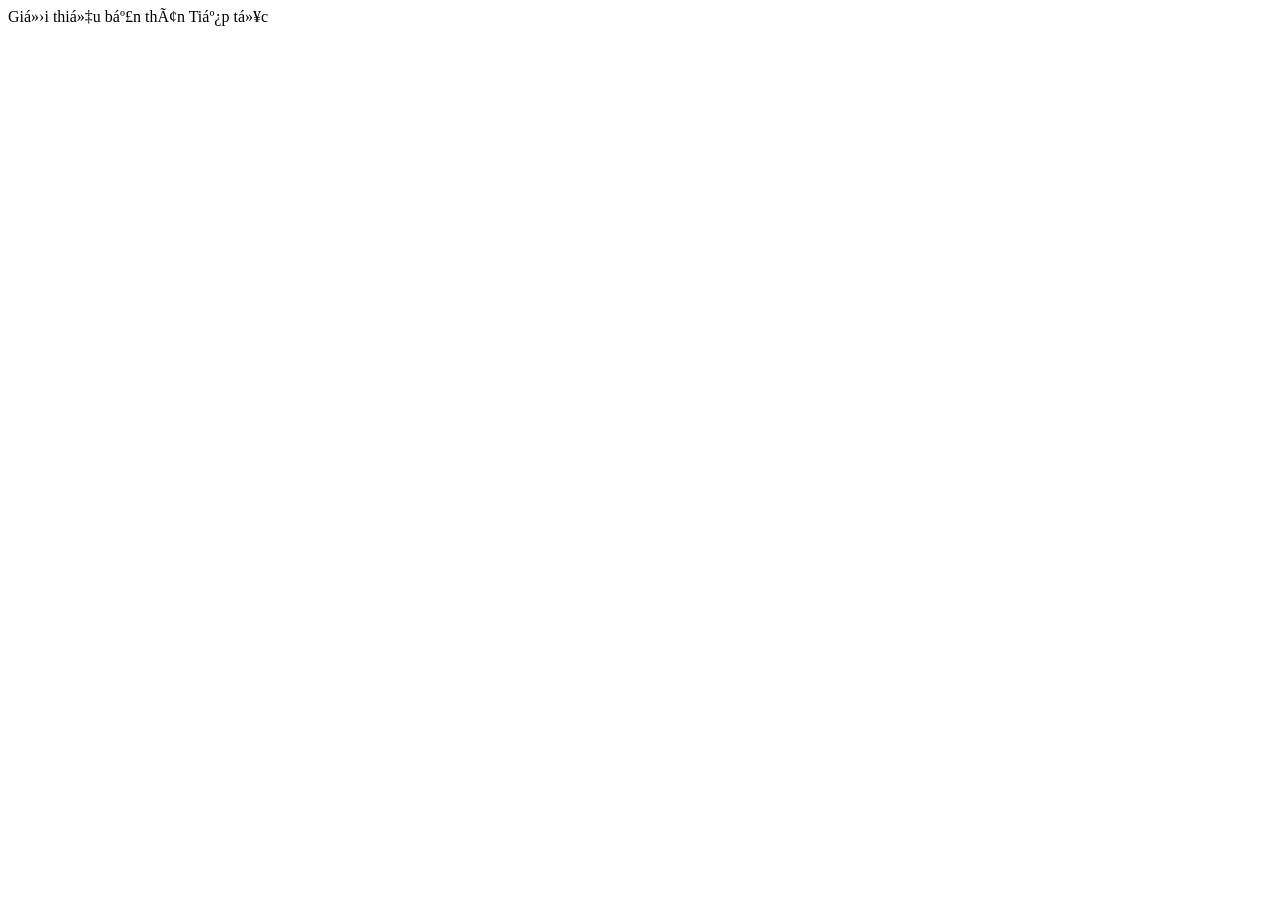
==== index.html @ 0bdce646 "create my project strycture" ====
<!DOCTYPE html>
<html lang="vi">
     <head>
           <title>Thiết kế Web</title>
           <meta charset="UTF-8>
     </head>
     <body>
        <h3>Đây la trang chủ</h3>  
        <a herf="html/gioithieu">Giới thiệu bản thân</a>
        <a herf="html/#">Tiếp tục</a>
     </body>
</html>
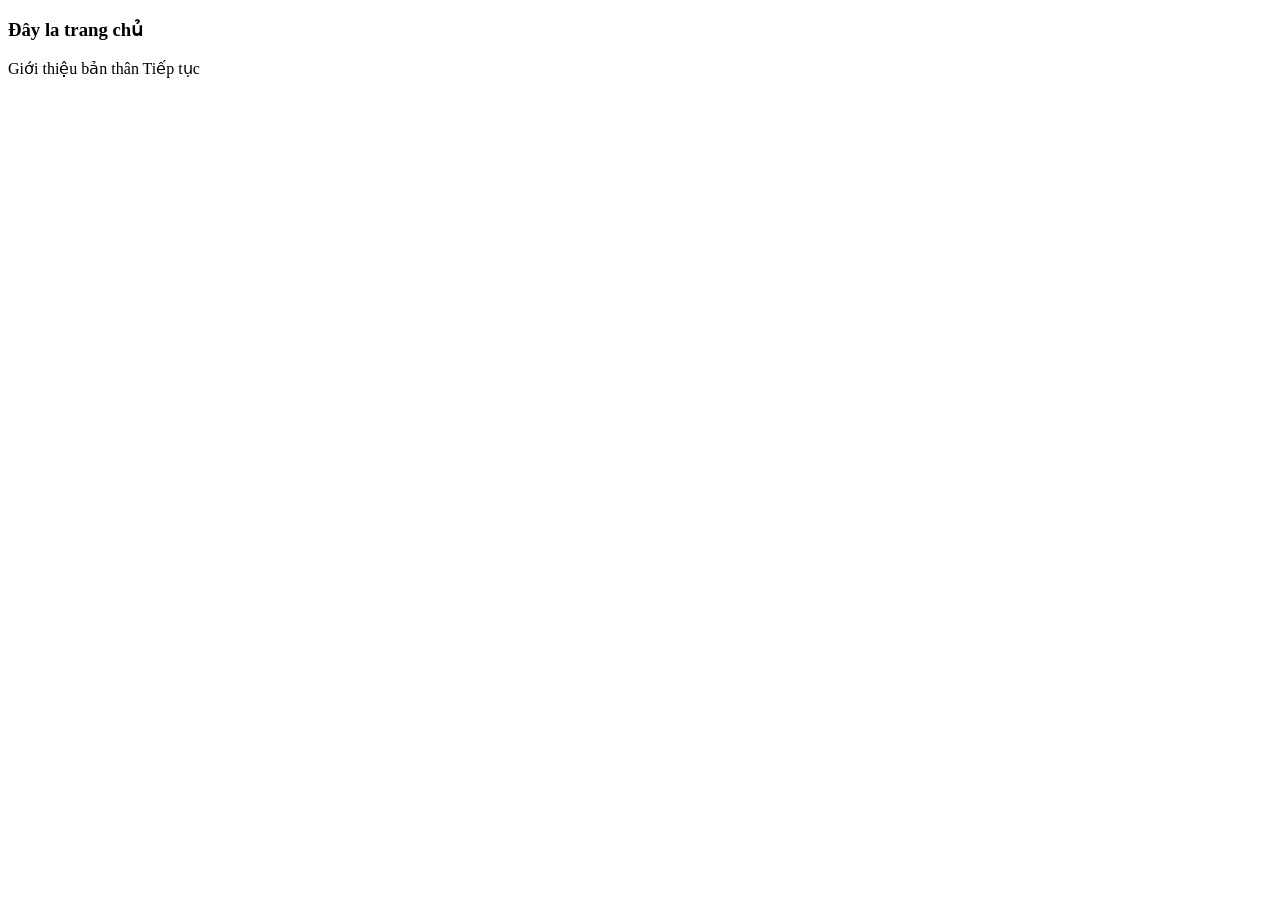
==== commit eaa0856b: "du an" ====
--- a/index.html
+++ b/index.html
@@ -2,7 +2,7 @@
 <html lang="vi">
      <head>
            <title>Thiết kế Web</title>
-           <meta charset="UTF-8>
+           <meta charset= "UTF-8" />
      </head>
      <body>
         <h3>Đây la trang chủ</h3>  
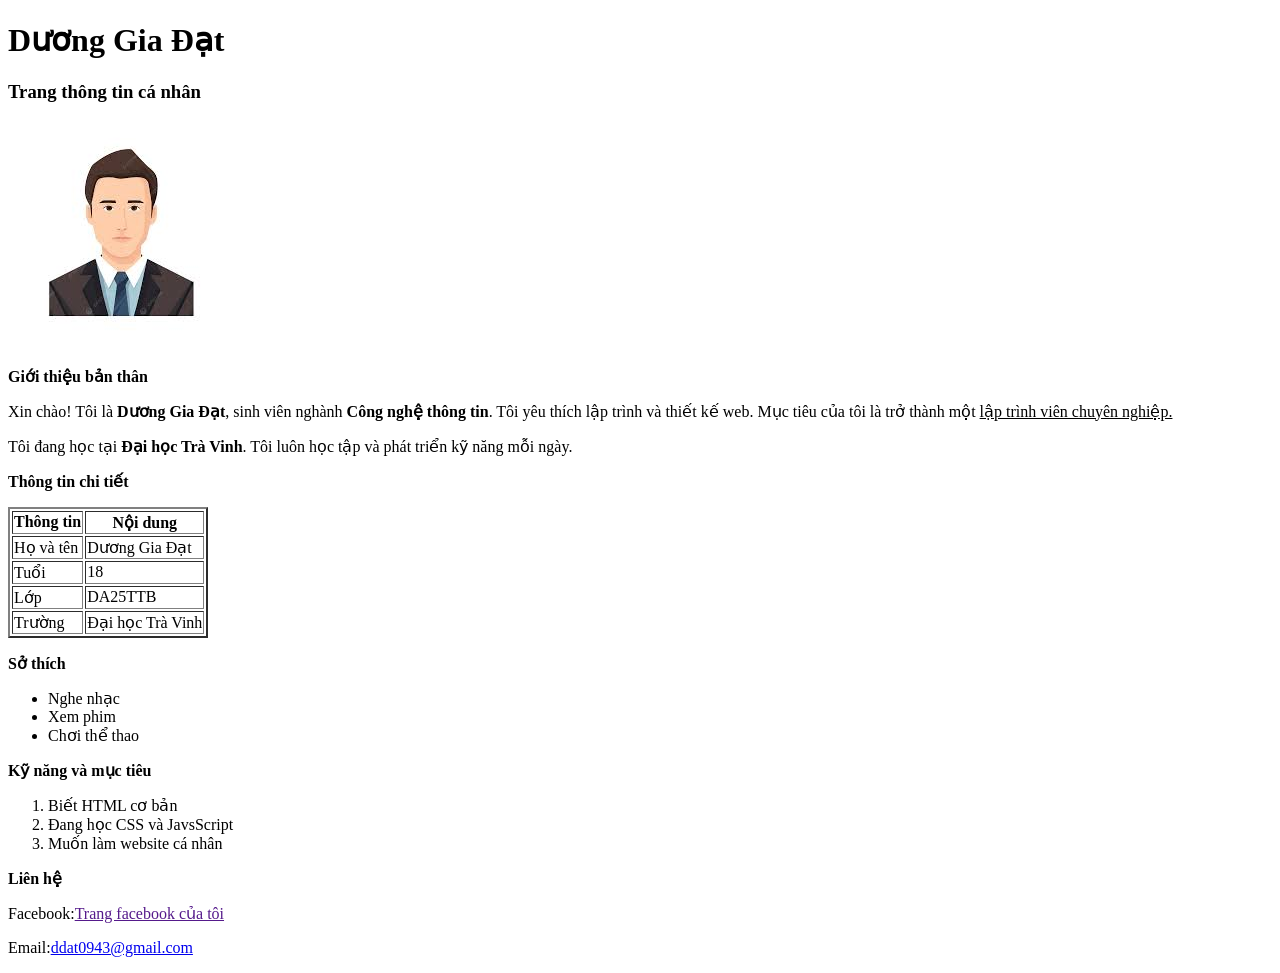
==== commit c2b94a6b: "cap nhat css" ====
--- a/index.html
+++ b/index.html
@@ -3,10 +3,60 @@
      <head>
            <title>Thiết kế Web</title>
            <meta charset= "UTF-8" />
+           <link ref="stylesheet" href="style.css">
      </head>
      <body>
-        <h3>Đây la trang chủ</h3>  
-        <a herf="html/gioithieu">Giới thiệu bản thân</a>
-        <a herf="html/#">Tiếp tục</a>
-     </body>
-</html>+       <h1>Dương Gia Đạt</h1>
+       <h3>Trang thông tin cá nhân</h3>
+       <div class="container">
+              <div class="avatar">
+                    <img src="accets/images/avatar.img">
+              </div>
+              <div class="ifno">
+                   <p><b>Giới thiệu bản thân</b></p>
+                   <p>Xin chào! Tôi là <b>Dương Gia Đạt</b>, sinh viên nghành<b> Công nghệ thông tin</b>. Tôi yêu thích lập trình và thiết kế web.
+                      Mục tiêu của tôi là trở thành một <u>lập trình viên chuyên nghiệp.</u></p>
+                   <p>Tôi đang học tại <b>Đại học Trà Vinh</b>. Tôi luôn học tập và phát triển kỹ năng mỗi ngày.
+              </div>
+       </div>
+       <p><b>Thông tin chi tiết</b></p>
+       <table border="2">
+           <tr>
+             <th><b>Thông tin</b></th>
+             <th style="text-align":center><b>Nội dung</b></th>
+           </tr>
+           <tr>
+               <td>Họ và tên</td>
+               <td>Dương Gia Đạt</td>
+           </tr>
+           <tr>
+               <td>Tuổi</td>
+               <td>18</td>
+           </tr>
+           <tr>
+               <td>Lớp</td>
+               <td>DA25TTB</td>
+           </tr>
+           <tr>
+               <td>Trường</td>
+               <td>Đại học Trà Vinh</td>
+           </tr>
+
+       </table>
+       
+       <p><b>Sở thích</b></p>
+       <ul>
+           <li>Nghe nhạc</li>
+           <li>Xem phim</li>
+           <li>Chơi thể thao</li>
+       </ul>
+       <p><b>Kỹ năng và mục tiêu</b></p>
+       <ol> 
+           <li>Biết HTML cơ bản</li>
+           <li>Đang học CSS và JavsScript</li>
+           <li>Muốn làm website cá nhân</li>
+       </ol>
+       <p><b>Liên hệ</b></p>
+       <p>Facebook:<a href="">Trang facebook của tôi</a></p>
+       <p>Email:<a href="mailto:ddat09843@gmail.com">ddat0943@gmail.com</a></p>
+</html> 
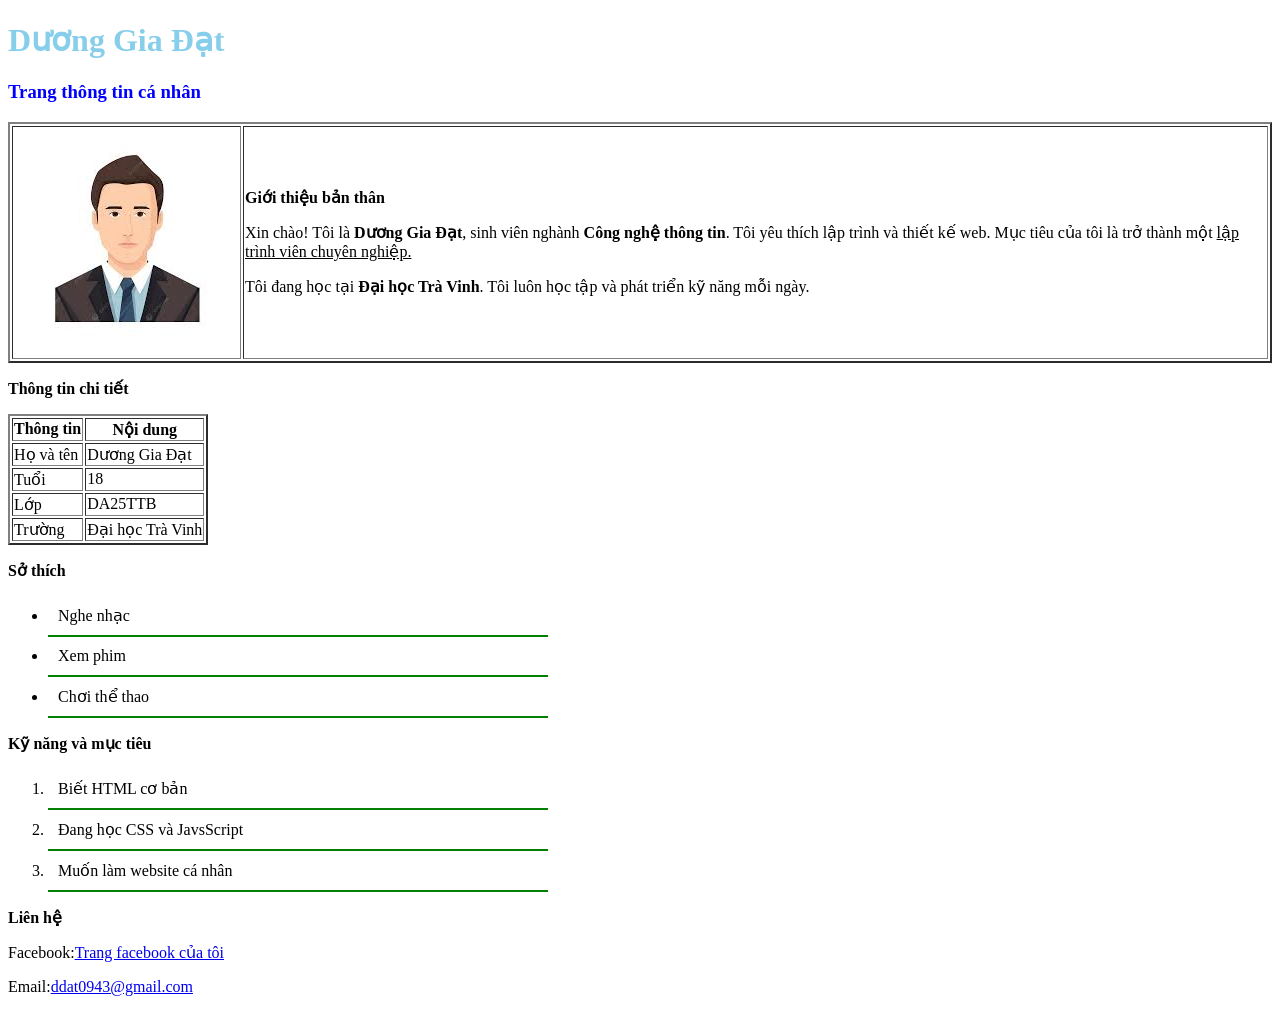
==== commit 5e4a2ca3: "trang thong tin ca nhan" ====
--- a/index.html
+++ b/index.html
@@ -3,22 +3,26 @@
      <head>
            <title>Thiết kế Web</title>
            <meta charset= "UTF-8" />
-           <link ref="stylesheet" href="style.css">
+           <link rel="stylesheet" href="../css/style.css">
      </head>
      <body>
-       <h1>Dương Gia Đạt</h1>
-       <h3>Trang thông tin cá nhân</h3>
+       <h1 id="hoten">Dương Gia Đạt</h1>
+       <h3 id="tieude">Trang thông tin cá nhân</h3>
        <div class="container">
-              <div class="avatar">
-                    <img src="accets/images/avatar.img">
-              </div>
-              <div class="ifno">
-                   <p><b>Giới thiệu bản thân</b></p>
+	   <table border="2">
+	         <tr >
+			      <td class="kc">
+				   <img src="accets/images/avatar.img">
+				  </td>
+				  <td class="ck">
+				      <p><b>Giới thiệu bản thân</b></p>
                    <p>Xin chào! Tôi là <b>Dương Gia Đạt</b>, sinh viên nghành<b> Công nghệ thông tin</b>. Tôi yêu thích lập trình và thiết kế web.
                       Mục tiêu của tôi là trở thành một <u>lập trình viên chuyên nghiệp.</u></p>
-                   <p>Tôi đang học tại <b>Đại học Trà Vinh</b>. Tôi luôn học tập và phát triển kỹ năng mỗi ngày.
-              </div>
-       </div>
+                   <p>Tôi đang học tại <b>Đại học Trà Vinh</b>. Tôi luôn học tập và phát triển kỹ năng mỗi ngày.   
+				  </td>
+               </tr>  
+	   </table>
+       </div>       
        <p><b>Thông tin chi tiết</b></p>
        <table border="2">
            <tr>
@@ -57,6 +61,6 @@
            <li>Muốn làm website cá nhân</li>
        </ol>
        <p><b>Liên hệ</b></p>
-       <p>Facebook:<a href="">Trang facebook của tôi</a></p>
+       <p>Facebook:<a href="https://www.facebook.com/duong.at.814917?mibextid=ZbWKwL">Trang facebook của tôi</a></p>
        <p>Email:<a href="mailto:ddat09843@gmail.com">ddat0943@gmail.com</a></p>
 </html> 
--- a/css/style.css
+++ b/css/style.css
@@ -0,0 +1,20 @@
+#tieude{
+	text-transform:uppercasa;
+	text-size:36px;
+	color:blue;
+}
+#hoten{
+	text-transform:uppercasa;
+	text-size:36px;
+	color:skyblue;
+}
+ul,ol{
+	margin: 15px 0px;
+	lít-style-type:none;
+	lít-style-position:inside;
+	max-width:500px;
+}
+ li{
+	 padding:10px;
+	 border-bottom:2px solid green;
+ }
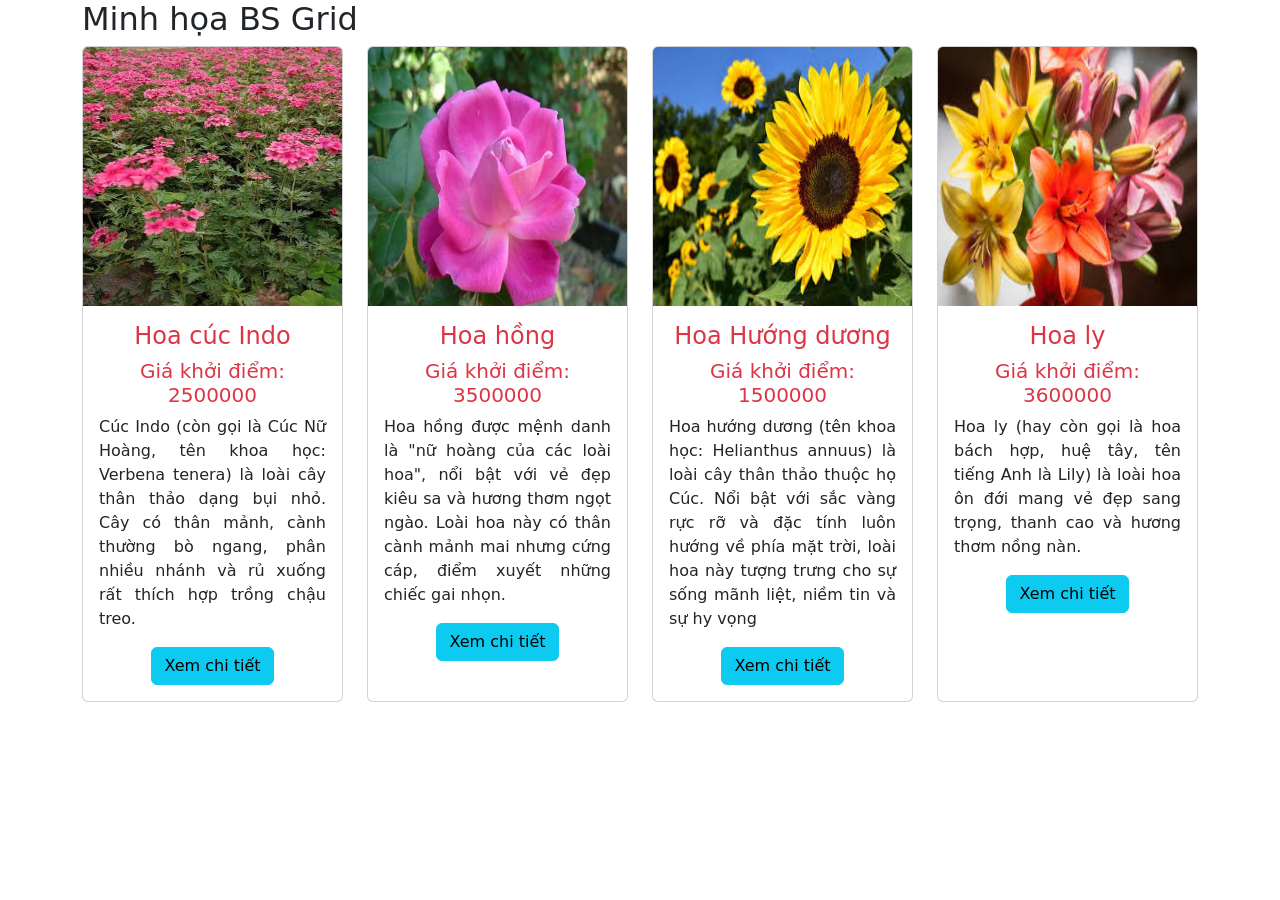
==== commit 0e530748: "trang san pham" ====
--- a/index.html
+++ b/index.html
@@ -3,64 +3,83 @@
      <head>
            <title>Thiết kế Web</title>
            <meta charset= "UTF-8" />
-           <link rel="stylesheet" href="../css/style.css">
+           <link href="https://cdn.jsdelivr.net/npm/bootstrap@5.3.8/dist/css/bootstrap.min.css" rel="stylesheet">
+           <script src="https://cdn.jsdelivr.net/npm/bootstrap@5.3.8/dist/js/bootstrap.bundle.min.js"></script>
      </head>
      <body>
-       <h1 id="hoten">Dương Gia Đạt</h1>
-       <h3 id="tieude">Trang thông tin cá nhân</h3>
-       <div class="container">
-	   <table border="2">
-	         <tr >
-			      <td class="kc">
-				   <img src="accets/images/avatar.img">
-				  </td>
-				  <td class="ck">
-				      <p><b>Giới thiệu bản thân</b></p>
-                   <p>Xin chào! Tôi là <b>Dương Gia Đạt</b>, sinh viên nghành<b> Công nghệ thông tin</b>. Tôi yêu thích lập trình và thiết kế web.
-                      Mục tiêu của tôi là trở thành một <u>lập trình viên chuyên nghiệp.</u></p>
-                   <p>Tôi đang học tại <b>Đại học Trà Vinh</b>. Tôi luôn học tập và phát triển kỹ năng mỗi ngày.   
-				  </td>
-               </tr>  
-	   </table>
-       </div>       
-       <p><b>Thông tin chi tiết</b></p>
-       <table border="2">
-           <tr>
-             <th><b>Thông tin</b></th>
-             <th style="text-align":center><b>Nội dung</b></th>
-           </tr>
-           <tr>
-               <td>Họ và tên</td>
-               <td>Dương Gia Đạt</td>
-           </tr>
-           <tr>
-               <td>Tuổi</td>
-               <td>18</td>
-           </tr>
-           <tr>
-               <td>Lớp</td>
-               <td>DA25TTB</td>
-           </tr>
-           <tr>
-               <td>Trường</td>
-               <td>Đại học Trà Vinh</td>
-           </tr>
+        <div class="container">
+            <h2>Minh họa BS Grid</h2>
+        <div class="row row-cols-1 row-cols-md-4 g-4">
+            <div class="col text-center">
+                <div class="card product-item h-100 d-flex flex-column">
+                    <div class="ratio ratio-1x1 product-image">
+                       <img src="../accets/images/cucindo.img" alt="Hoa cúc indo" class="card-img-top">
+                    </div>  
+                    <div class="card-body product-info">
+                        <h4 class="card-title text-danger">Hoa cúc Indo</h4>
+                        <h5 class="text-danger">Giá khởi điểm: 2500000</h5>
+                        <p style ="text-align: justify;">
+                            Cúc Indo (còn gọi là Cúc Nữ Hoàng, tên khoa học: Verbena tenera) là loài cây thân thảo dạng bụi nhỏ. 
+                            Cây có thân mảnh, cành thường bò ngang, phân nhiều nhánh và rủ xuống rất thích hợp trồng chậu treo.
+                        </p>
+                        <a href="#" class="btn btn-info mt-auto btn-custom-equal">Xem chi tiết</a>
+                    </div>
+                </div>   
+            </div>
+            <div class="col text-center">
+                <div class="card product-item h-100 d-flex flex-column">
+                    <div class="ratio ratio-1x1 product-image">
+                       <img src="../accets/images/hoahong.image" alt="Hoa hồng" class="card-img-top">
+                    </div>  
+                    <div class="card-body product-info">
+                        <h4 class="card-title text-danger">Hoa hồng</h4>
+                        <h5 class="text-danger">Giá khởi điểm: 3500000</h5>
+                        <p style ="text-align: justify;">
+                            Hoa hồng được mệnh danh là "nữ hoàng của các loài hoa", nổi bật với vẻ đẹp kiêu sa và hương thơm ngọt ngào. 
+                            Loài hoa này có thân cành mảnh mai nhưng cứng cáp, điểm xuyết những chiếc gai nhọn.
+                        </p>
+                        <a href="#" class="btn btn-info mt-auto btn-custom-equal">Xem chi tiết</a>
+                    </div>
+                </div>   
+            </div>
+            <div class="col text-center">
+                <div class="card product-item h-100 d-flex flex-column">
+                    <div class="ratio ratio-1x1 product-image">
+                       <img src="../accets/images/hoahuongduong" alt="Hoa hướng dương" class="card-img-top">
+                    </div>  
+                    <div class="card-body product-info">
+                        <h4 class="card-title text-danger">Hoa Hướng dương</h4>
+                        <h5 class="text-danger">Giá khởi điểm: 1500000</h5>
+                        <p style ="text-align: justify;">
+                           Hoa hướng dương (tên khoa học: Helianthus annuus) là loài cây thân thảo thuộc họ Cúc. 
+                           Nổi bật với sắc vàng rực rỡ và đặc tính luôn hướng về phía mặt trời, loài hoa này tượng trưng cho sự sống mãnh liệt, niềm tin và sự hy vọng
+                        </p>
+                        <a href="#" class="btn btn-info mt-auto btn-custom-equal">Xem chi tiết</a>
+                    </div>
+                </div>   
+            </div>
+            <div class="col text-center">
+                <div class="card product-item h-100 d-flex flex-column">
+                    <div class="ratio ratio-1x1 product-image">
+                       <img src="../accets/images/hoaly.image" alt="Hoa ly" class="card-img-top">
+                    </div>  
+                    <div class="card-body product-info">
+                        <h4 class="card-title text-danger">Hoa ly</h4>
+                        <h5 class="text-danger">Giá khởi điểm: 3600000</h5>
+                        <p style ="text-align: justify;">
+                           Hoa ly (hay còn gọi là hoa bách hợp, huệ tây, tên tiếng Anh là Lily) là loài hoa ôn đới mang vẻ đẹp sang trọng, thanh cao và hương thơm nồng nàn.
+                        </p>
+                        <a href="#" class="btn btn-info mt-auto btn-custom-equal">Xem chi tiết</a>
+                    </div>
+                </div>   
+            </div>
+        </div>
+        </div> 
 
-       </table>
-       
-       <p><b>Sở thích</b></p>
-       <ul>
-           <li>Nghe nhạc</li>
-           <li>Xem phim</li>
-           <li>Chơi thể thao</li>
-       </ul>
-       <p><b>Kỹ năng và mục tiêu</b></p>
-       <ol> 
-           <li>Biết HTML cơ bản</li>
-           <li>Đang học CSS và JavsScript</li>
-           <li>Muốn làm website cá nhân</li>
-       </ol>
-       <p><b>Liên hệ</b></p>
-       <p>Facebook:<a href="https://www.facebook.com/duong.at.814917?mibextid=ZbWKwL">Trang facebook của tôi</a></p>
-       <p>Email:<a href="mailto:ddat09843@gmail.com">ddat0943@gmail.com</a></p>
-</html> +
+
+
+
+
+    </body>
+</html>
